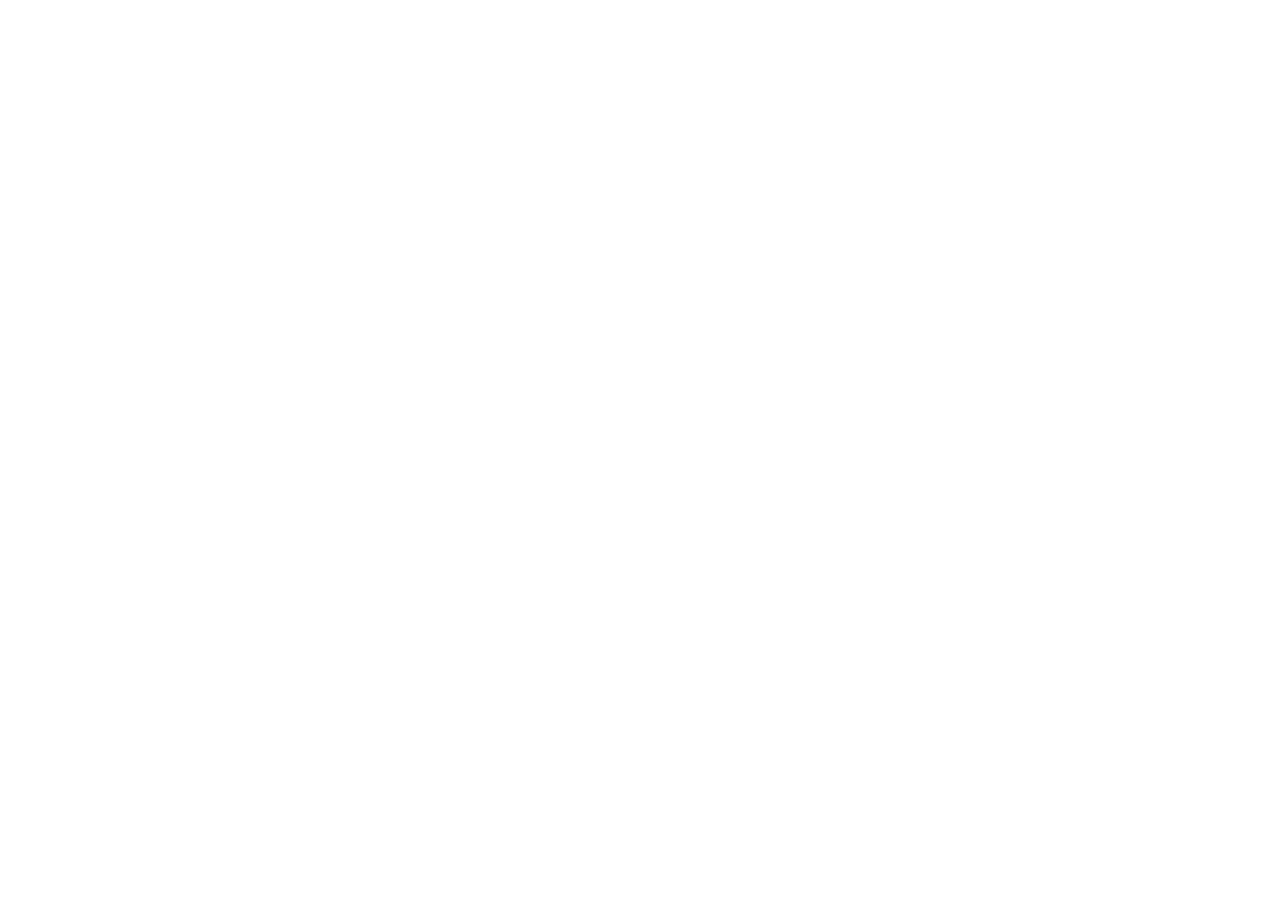
==== index.html @ 51d9e34e "Cree la estructura basica" ====
<!DOCTYPE html>
<html lang="en">
<head>
    <meta charset="UTF-8">
    <meta http-equiv="X-UA-Compatible" content="IE=edge">
    <meta name="viewport" content="width=device-width, initial-scale=1.0">
    <title>Semana 07 - SASS</title>
</head>
<body>
    
</body>
</html>
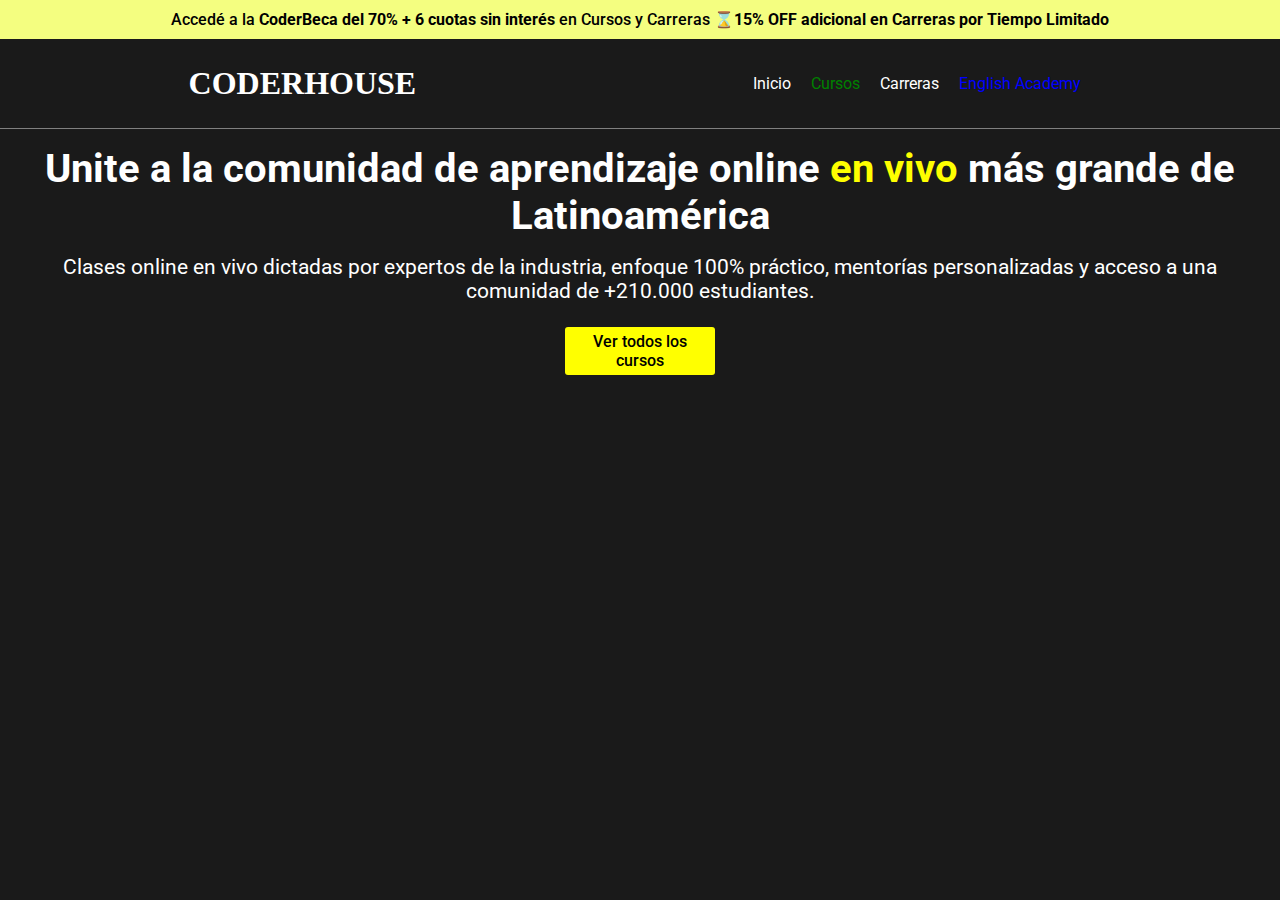
==== commit b8e707d6: "Trabajando SASS de manera ordenada" ====
--- a/index.html
+++ b/index.html
@@ -5,8 +5,34 @@
     <meta http-equiv="X-UA-Compatible" content="IE=edge">
     <meta name="viewport" content="width=device-width, initial-scale=1.0">
     <title>Semana 07 - SASS</title>
+    <!-- CSS -->
+    <link rel="stylesheet" href="css/style.css">
 </head>
 <body>
     
+    <div class="promocion">
+        <p>Accedé a la <span>CoderBeca del 70% + 6 cuotas sin interés</span> en Cursos y Carreras <span>⌛15% OFF adicional en Carreras por Tiempo Limitado</span>  </p>
+    </div>
+
+    <header>
+        <h1>CODERHOUSE</h1>
+        <nav>
+            <ul>
+                <li><a href="#">Inicio</a></li>
+                <li><a href="#" id="cursos-green">Cursos</a></li>
+                <li><a href="#">Carreras</a></li>
+                <li><a href="#" class="enlace-blue">English Academy</a></li>
+            </ul>
+        </nav>
+    </header>
+
+    <section>
+        <h2>Unite a la comunidad de aprendizaje online <span>en vivo</span> más grande de Latinoamérica</h2>
+        <p>Clases online en vivo dictadas por expertos de la industria, enfoque 100% práctico, mentorías personalizadas y acceso a una comunidad de +210.000 estudiantes.</p>
+       <div>
+        <a href="#" class="button">Ver todos los cursos</a>
+       </div>
+    </section>
+    
 </body>
 </html>--- a/css/style.css
+++ b/css/style.css
@@ -0,0 +1,110 @@
+@import url("https://fonts.googleapis.com/css2?family=Roboto:ital,wght@1,100&display=swap");
+header {
+  background-color: #1A1A1A;
+  border-bottom: 1px solid gray;
+  display: flex;
+  justify-content: space-around;
+  align-items: center;
+  padding: 25px;
+}
+header h1 {
+  color: white;
+  font-size: 2rem;
+}
+header h1:hover {
+  color: yellow;
+}
+header nav ul {
+  display: flex;
+  list-style-type: none;
+}
+header nav ul li {
+  margin: 10px;
+}
+header nav ul li a {
+  text-decoration: none;
+  color: white;
+  font-family: -apple-system, BlinkMacSystemFont, "Segoe UI", Roboto, Oxygen, Ubuntu, Cantarell, "Open Sans", "Helvetica Neue", sans-serif;
+  transition: 1s;
+}
+header nav ul li a:hover {
+  margin: 15px;
+  color: yellow;
+}
+header nav ul li #cursos-green {
+  color: green;
+}
+header nav ul li .enlace-blue {
+  color: blue;
+}
+
+* {
+  margin: 0;
+  padding: 0;
+  box-sizing: border-box;
+}
+
+body {
+  background-color: #1A1A1A;
+}
+
+.promocion {
+  background-color: #F4FE80;
+  padding: 10px;
+}
+.promocion p {
+  font-weight: 500;
+  font-family: -apple-system, BlinkMacSystemFont, "Segoe UI", Roboto, Oxygen, Ubuntu, Cantarell, "Open Sans", "Helvetica Neue", sans-serif;
+  text-align: center;
+}
+.promocion p span {
+  font-weight: bold;
+}
+
+section {
+  margin: 1rem;
+}
+section h2 {
+  color: white;
+  font-family: -apple-system, BlinkMacSystemFont, "Segoe UI", Roboto, Oxygen, Ubuntu, Cantarell, "Open Sans", "Helvetica Neue", sans-serif;
+  font-size: 2.5rem;
+  text-align: center;
+}
+section h2 span {
+  color: yellow;
+}
+section p {
+  margin-top: 1rem;
+  color: white;
+  text-align: center;
+  font-size: 1.3rem;
+  font-family: -apple-system, BlinkMacSystemFont, "Segoe UI", Roboto, Oxygen, Ubuntu, Cantarell, "Open Sans", "Helvetica Neue", sans-serif;
+}
+section div {
+  margin-top: 1.5rem;
+  display: flex;
+  justify-content: center;
+}
+
+.button {
+  background-color: yellow;
+  padding: 5px;
+  border-radius: 3px;
+  display: block;
+  width: 150px;
+  text-align: center;
+  text-decoration: none;
+  color: black;
+  font-family: -apple-system, BlinkMacSystemFont, "Segoe UI", Roboto, Oxygen, Ubuntu, Cantarell, "Open Sans", "Helvetica Neue", sans-serif;
+  font-weight: 500;
+}
+.button:hover {
+  opacity: 80%;
+}
+
+.card {
+  width: 150px;
+  height: 500px;
+}
+
+/*# sourceMappingURL=style.css.map */
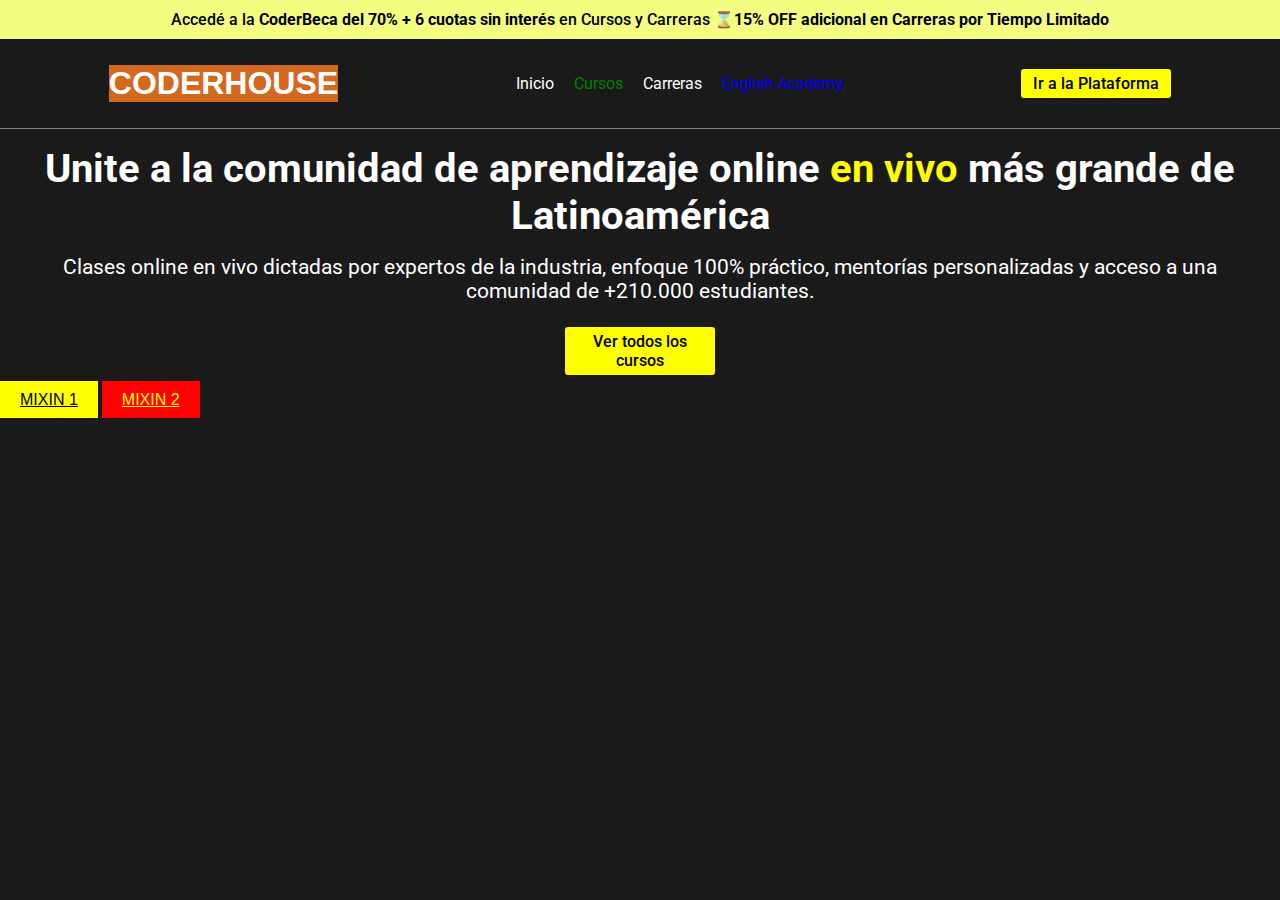
==== commit 11d07ba9: "Terminamos la clase de hoy" ====
--- a/index.html
+++ b/index.html
@@ -24,6 +24,9 @@
                 <li><a href="#" class="enlace-blue">English Academy</a></li>
             </ul>
         </nav>
+        <div>
+            <a href="#">Ir a la Plataforma</a>
+        </div>
     </header>
 
     <section>
@@ -34,5 +37,8 @@
        </div>
     </section>
     
+
+    <a href="#" class="button01">MIXIN 1</a>
+    <a href="#" class="button02">MIXIN 2</a>
 </body>
 </html>--- a/css/style.css
+++ b/css/style.css
@@ -7,12 +7,12 @@
   align-items: center;
   padding: 25px;
 }
-header h1 {
+header h1, header .etiqueta {
   color: white;
   font-size: 2rem;
 }
-header h1:hover {
-  color: yellow;
+header h1:hover, header .etiqueta:hover {
+  color: violet;
 }
 header nav ul {
   display: flex;
@@ -29,7 +29,7 @@
 }
 header nav ul li a:hover {
   margin: 15px;
-  color: yellow;
+  color: violet;
 }
 header nav ul li #cursos-green {
   color: green;
@@ -37,7 +37,6 @@
 header nav ul li .enlace-blue {
   color: blue;
 }
-
 * {
   margin: 0;
   padding: 0;
@@ -86,7 +85,7 @@
   justify-content: center;
 }
 
-.button {
+.button, header div a {
   background-color: yellow;
   padding: 5px;
   border-radius: 3px;
@@ -98,13 +97,41 @@
   font-family: -apple-system, BlinkMacSystemFont, "Segoe UI", Roboto, Oxygen, Ubuntu, Cantarell, "Open Sans", "Helvetica Neue", sans-serif;
   font-weight: 500;
 }
-.button:hover {
+.button:hover, header div a:hover {
   opacity: 80%;
 }
 
-.card {
-  width: 150px;
-  height: 500px;
+h1, .etiqueta {
+  font-family: "Franklin Gothic Medium", "Arial Narrow", Arial, sans-serif;
+  font-size: 3rem;
+  color: aqua;
+  background-color: chocolate;
+}
+
+.button01 {
+  background-color: yellow;
+  color: black;
+  width: 250px;
+  font-family: Arial;
+  transition: 1s;
+  padding: 10px 20px;
+  cursor: pointer;
+}
+.button01:hover {
+  background-color: black;
+}
+
+.button02 {
+  background-color: red;
+  color: yellow;
+  width: 550px;
+  font-family: Arial;
+  transition: 3s;
+  padding: 10px 20px;
+  cursor: pointer;
+}
+.button02:hover {
+  background-color: black;
 }
 
 /*# sourceMappingURL=style.css.map */
